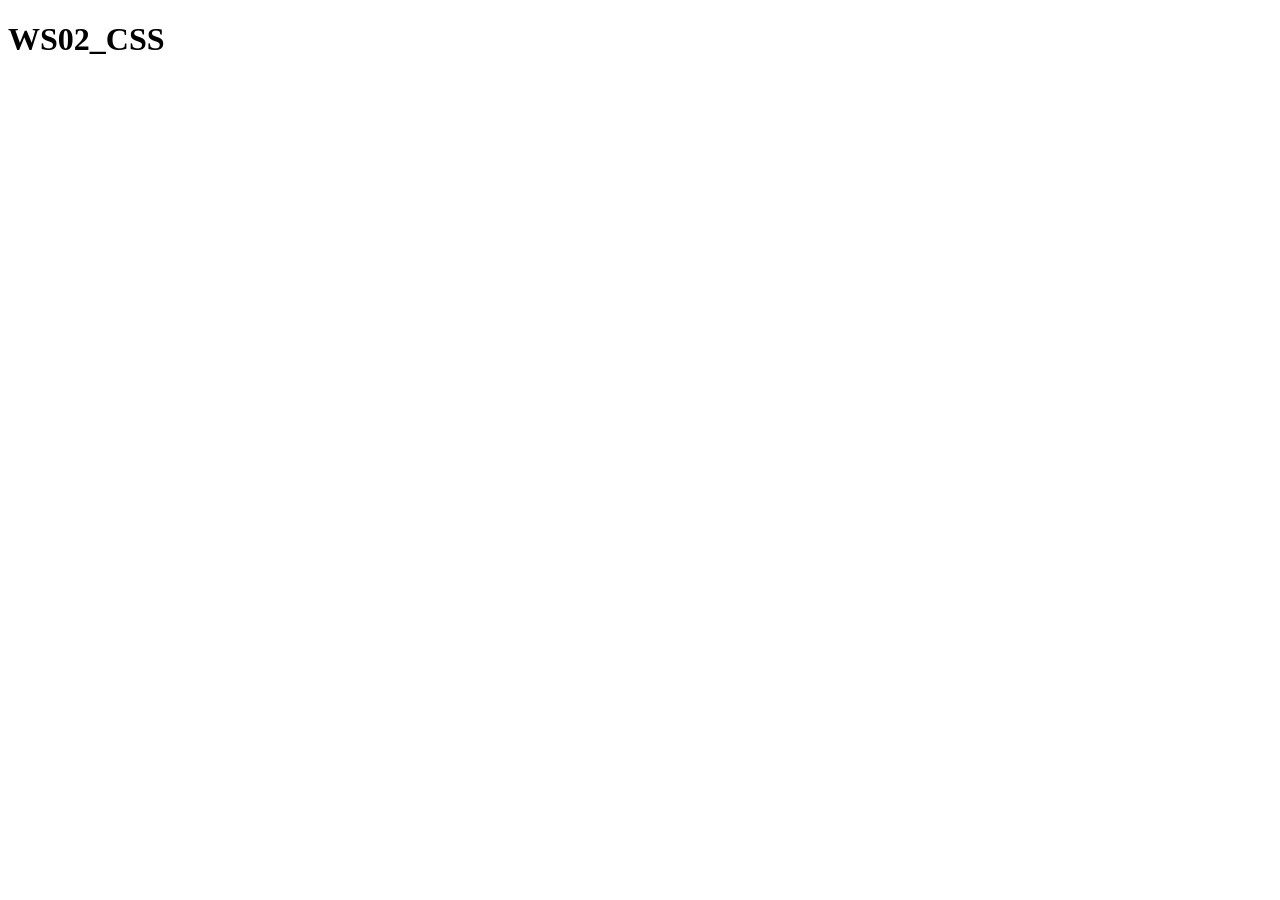
==== WS02_CSS/index.html @ bef0de33 "tehty Indeksit ja kansiot "img" ja "types"" ====
﻿<!DOCTYPE html>
<html lang="en">
<head>
    <meta charset="UTF-8">
    <meta name="viewport" content="width=device-width, initial-scale=1.0">
    <title>WS02_CSS</title>
</head>
<body>
    <h1>WS02_CSS</h1>
</body>
</html>
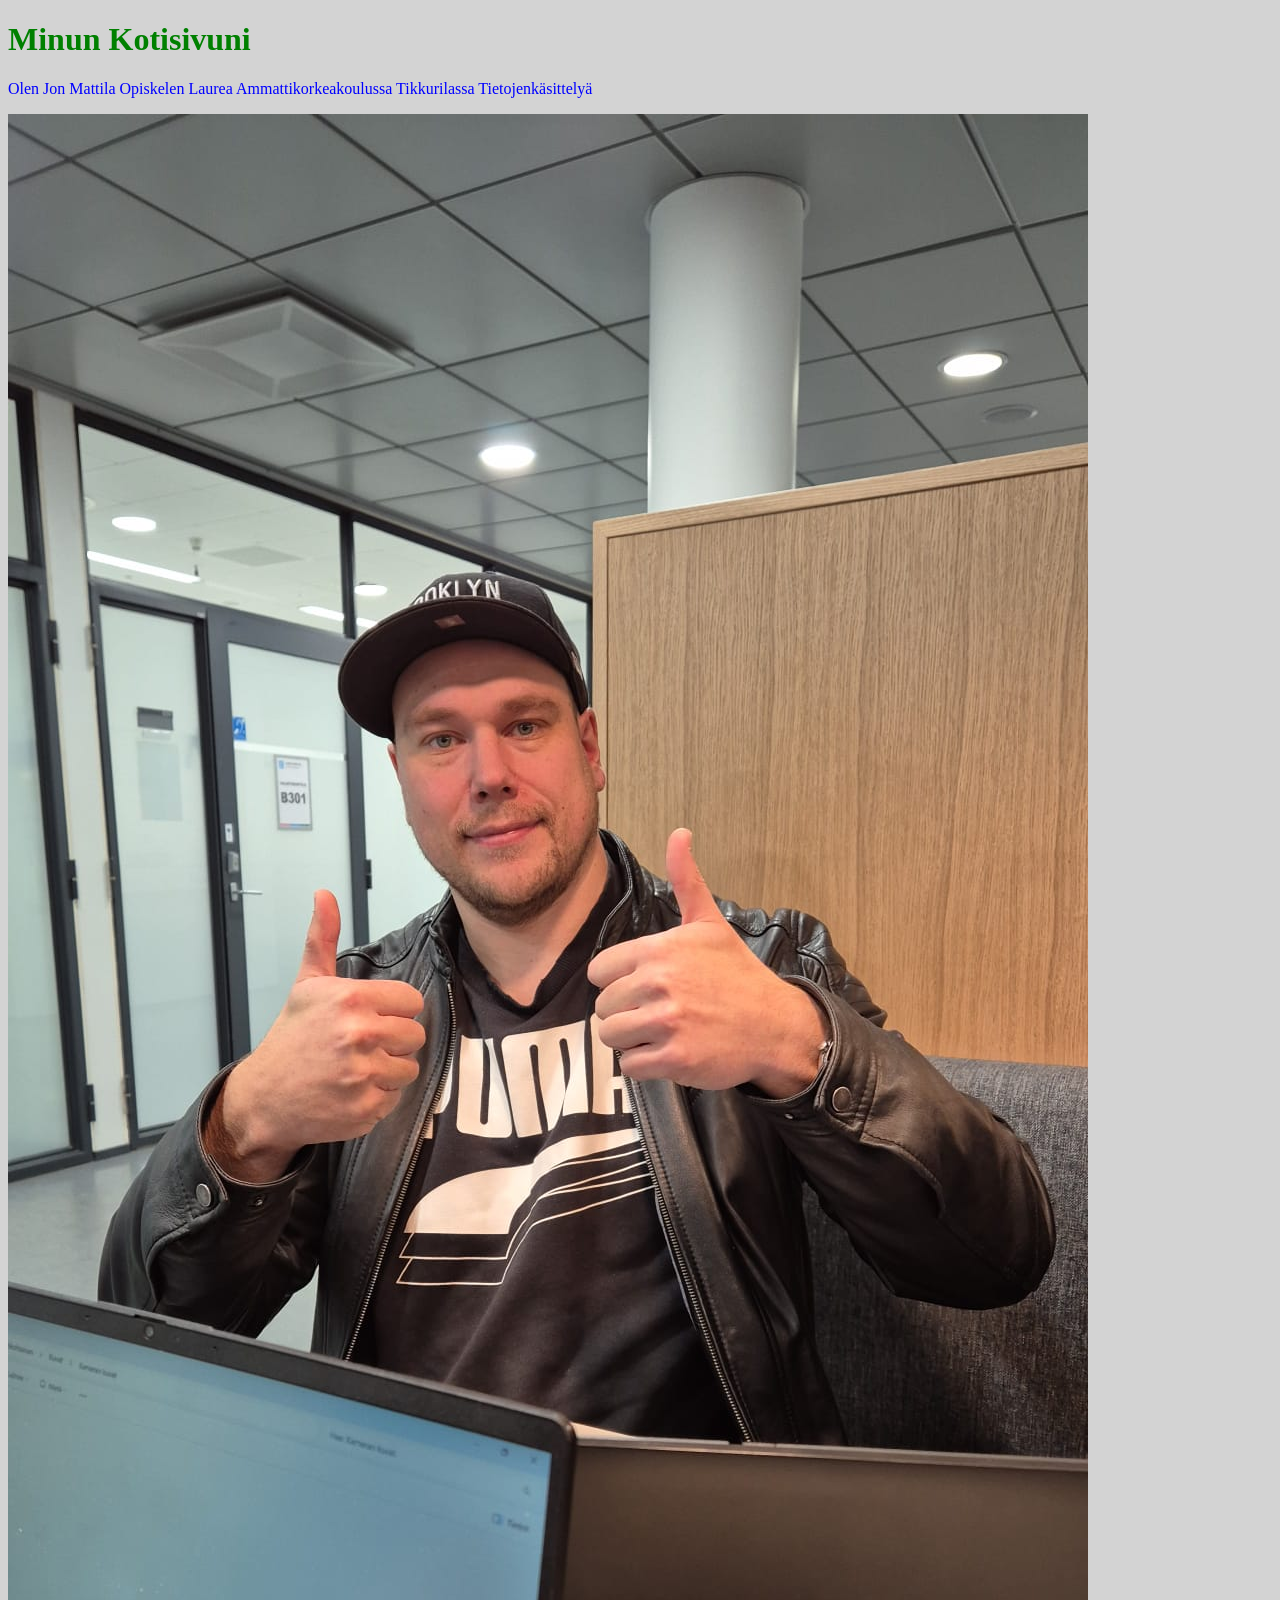
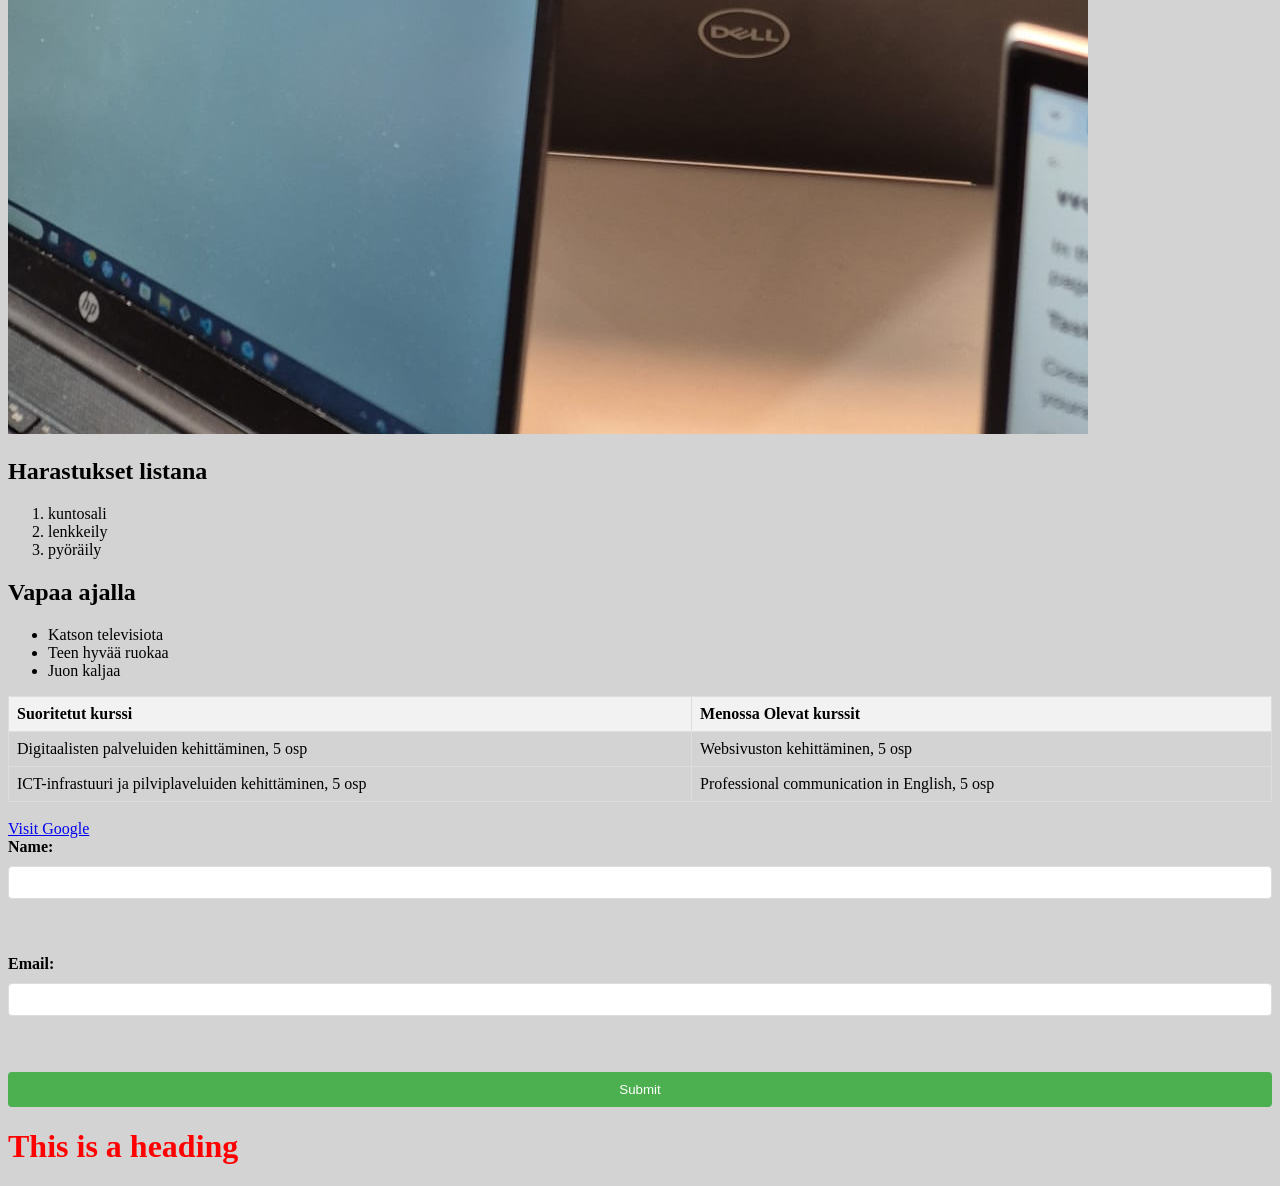
==== commit f29c037f: "css lisäyksiä tehty" ====
--- a/WS02_CSS/index.html
+++ b/WS02_CSS/index.html
@@ -1,11 +1,143 @@
 ﻿<!DOCTYPE html>
-<html lang="en">
-<head>
-    <meta charset="UTF-8">
-    <meta name="viewport" content="width=device-width, initial-scale=1.0">
-    <title>WS02_CSS</title>
-</head>
-<body>
-    <h1>WS02_CSS</h1>
-</body>
+<html>
+  <head>
+    <title>Jon Mattila</title>
+<style>
+      body {
+        background-color: lightgray;
+      }
+
+      h1 {
+        color: green;
+        font-size: 2em;
+      }
+
+      p {
+        color: blue;
+      }
+      
+      div {
+        padding: 20px;
+        margin: 10px;
+      }
+
+      table {
+        border-collapse: collapse;
+        width: 100%;
+      }
+
+      th, td {
+        border: 1px solid #000;
+        padding: 8px;
+        text-align: left;
+      }
+
+      th {
+        background-color: #ddd;
+      }
+
+      table {
+      width: 100%;
+      border-collapse: collapse;
+    }
+    
+    th, td {
+      border: 1px solid #ddd;
+      padding: 8px;
+      text-align: left;
+    }
+    
+    th {
+      background-color: #f2f2f2;
+    }
+    
+    form {
+      display: flex;
+      flex-direction: column;
+      gap: 10px;
+    }
+    
+    label {
+      font-weight: bold;
+    }
+    
+    input[type="text"], input[type="email"] {
+      padding: 8px;
+      border: 1px solid #ddd;
+      border-radius: 4px;
+    }
+    
+    input[type="submit"] {
+      background-color: #4CAF50;
+      color: white;
+      padding: 10px;
+      border: none;
+      border-radius: 4px;
+      cursor: pointer;
+    }
+    
+    input[type="submit"]:hover {
+      background-color: #45a049;
+    }
+    </style>
+
+
+
+<link rel="stylesheet" href="styles.css">
+
+
+
+  </head>
+
+  <body>
+    <h1>Minun Kotisivuni</h1>
+    <p>
+      Olen Jon Mattila Opiskelen Laurea Ammattikorkeakoulussa Tikkurilassa
+      Tietojenkäsittelyä
+    </p>
+    <img src="./images/kuva_sivuun.jpg" alt="Oma kuvani on tässä näkyvillä" />
+
+    <h2>Harastukset listana</h2>
+    <ol>
+      <li>kuntosali</li>
+      <li>lenkkeily</li>
+      <li>pyöräily</li>
+    </ol>
+
+    <h2>Vapaa ajalla</h2>
+    <ul>
+      <li>Katson televisiota</li>
+      <li>Teen hyvää ruokaa</li>
+      <li>Juon kaljaa</li>
+    </ul>
+
+    <table>
+      <tr>
+        <th>Suoritetut kurssi</th>
+        <th>Menossa Olevat kurssit</th>
+      </tr>
+      <tr>
+        <td>Digitaalisten palveluiden kehittäminen, 5 osp</td>
+        <td>Websivuston kehittäminen, 5 osp</td>
+      </tr>
+      <tr>
+        <td>ICT-infrastuuri ja pilviplaveluiden kehittäminen, 5 osp</td>
+        <td>Professional communication in English, 5 osp</td>
+      </tr>
+    </table>
+    <br />
+    <a href="https://www.google.fi">Visit Google</a>
+
+    <form>
+      <label for="name">Name:</label>
+      <input type="text" id="name" name="name" /><br /><br />
+      <label for="email">Email:</label>
+      <input type="email" id="email" name="email" /><br /><br />
+      <input type="submit" value="Submit" />
+    </form>
+
+    <h1 style="color: red;">This is a heading</h1>
+
+
+  </body>
 </html>
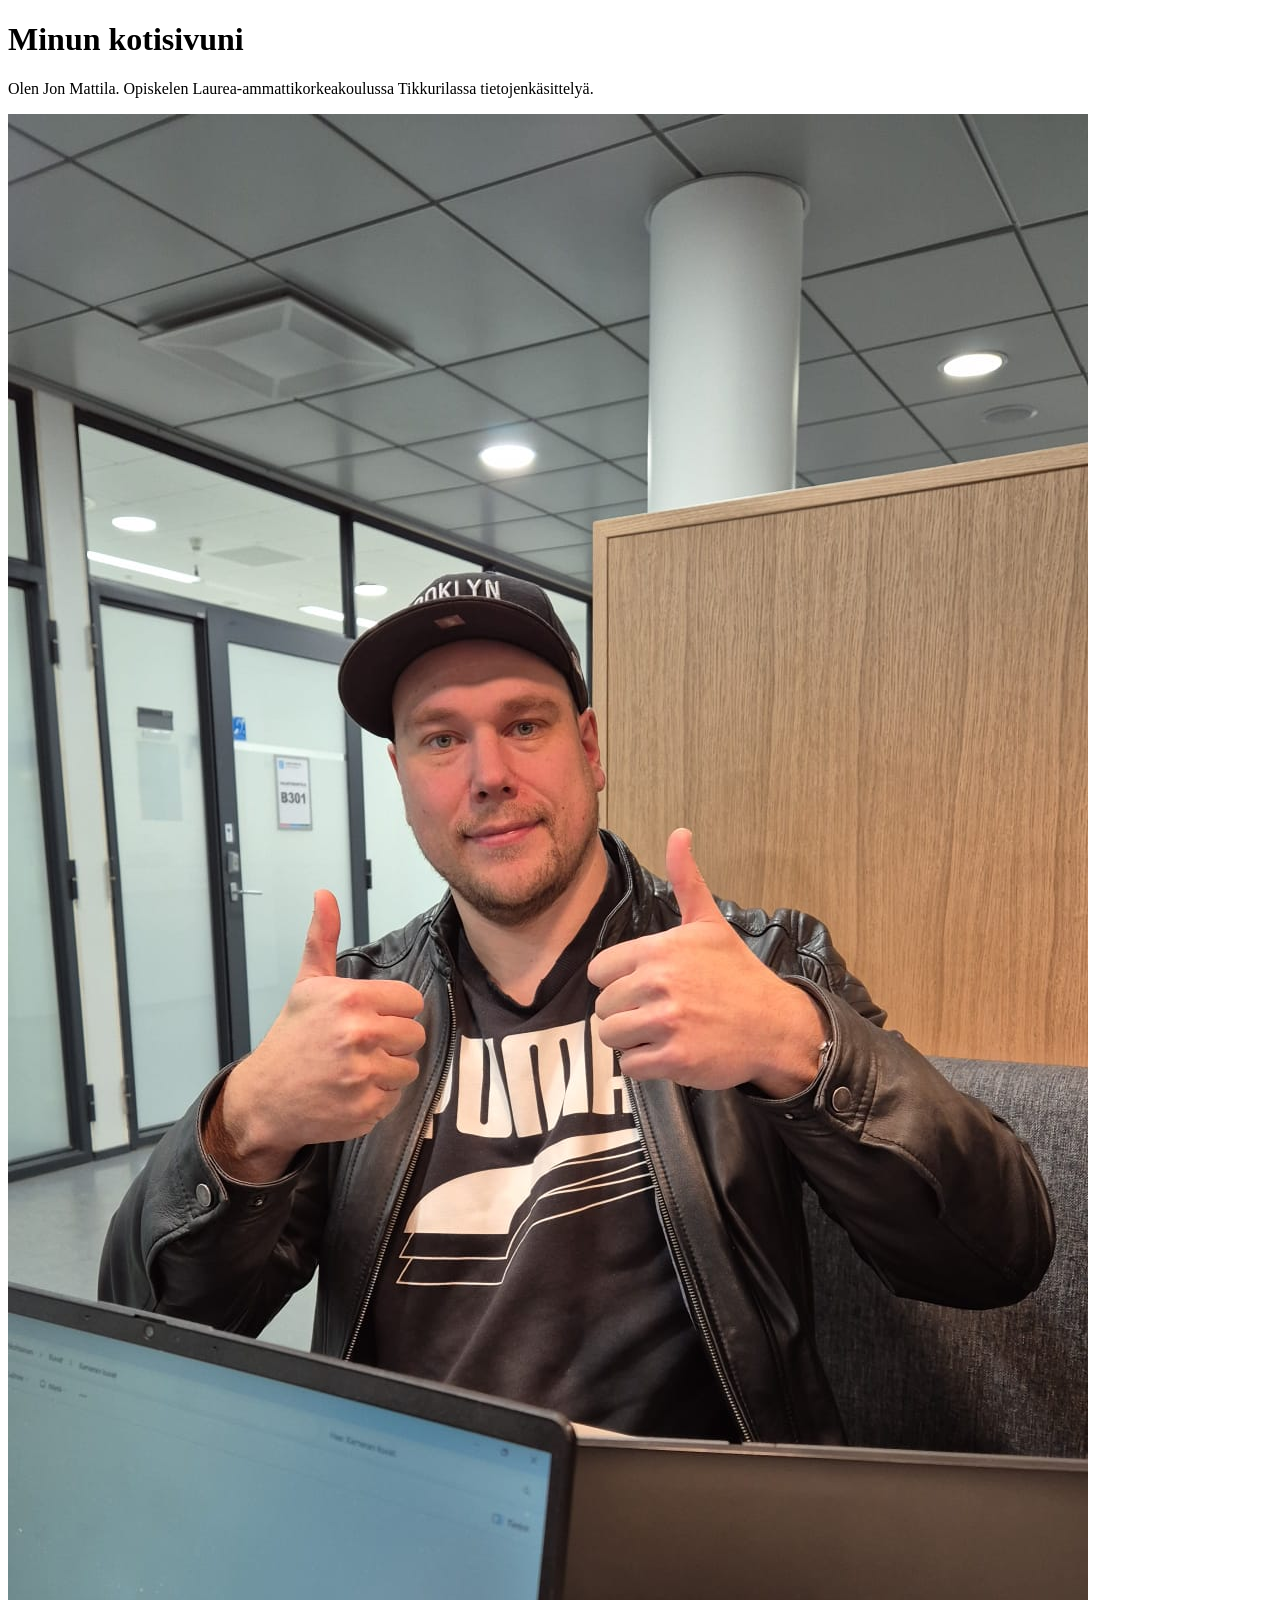
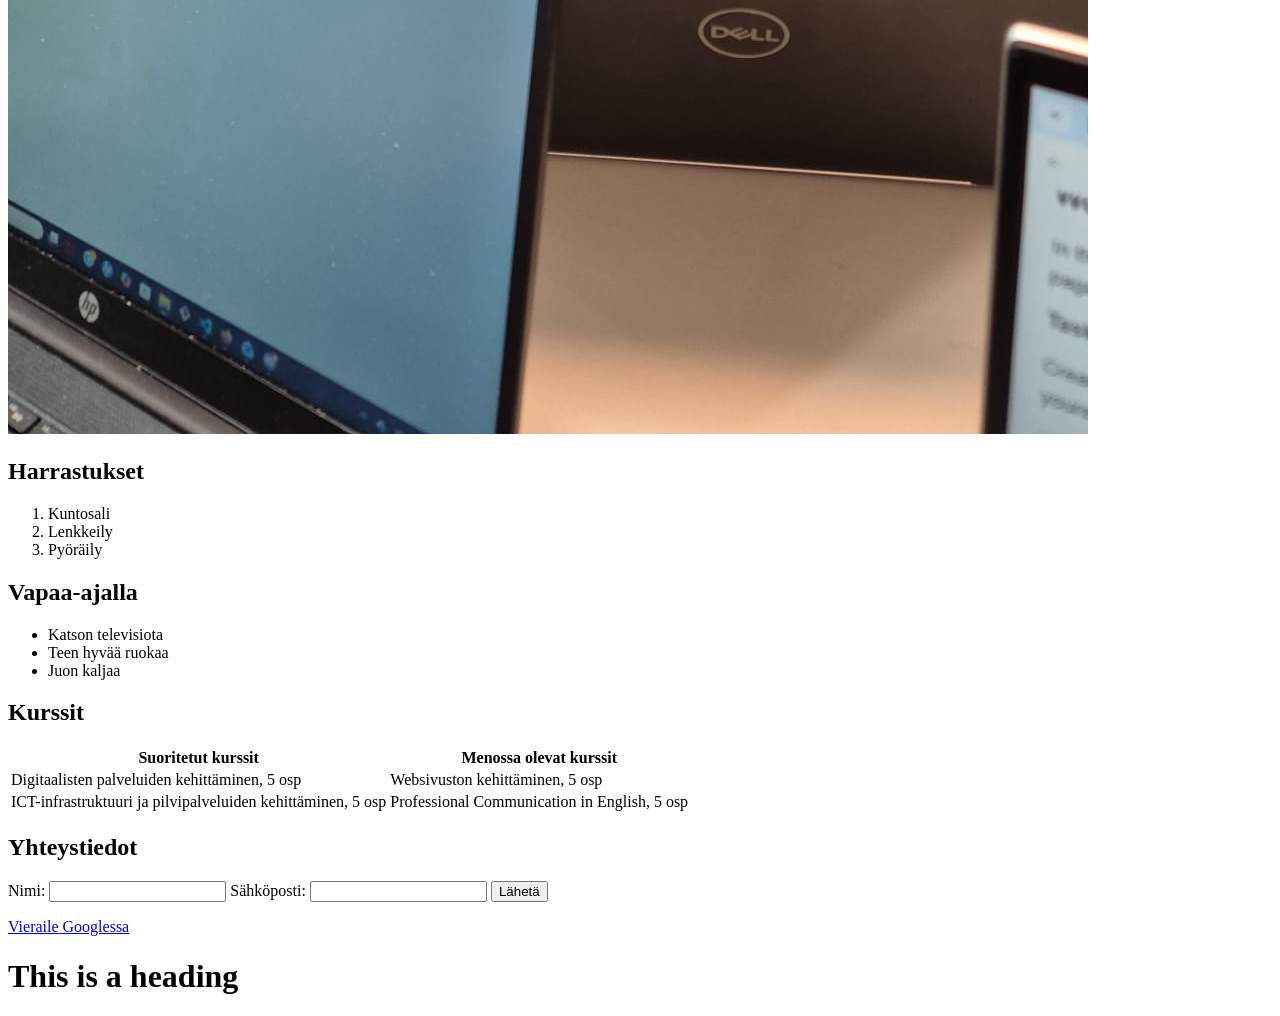
==== commit 042dc928: "tehty korjauksa" ====
--- a/WS02_CSS/index.html
+++ b/WS02_CSS/index.html
@@ -1,143 +1,77 @@
 ﻿<!DOCTYPE html>
-<html>
-  <head>
-    <title>Jon Mattila</title>
-<style>
-      body {
-        background-color: lightgray;
-      }
+<html lang="fi">
+<head>
+  <meta charset="UTF-8">
+  <meta name="viewport" content="width=device-width, initial-scale=1.0">
+  <title>Jon Mattila</title>
+  <link rel="stylesheet" href="styles.css">
+</head>
 
-      h1 {
-        color: green;
-        font-size: 2em;
-      }
+<body>
+  <header>
+    <h1>Minun kotisivuni</h1>
+    <p>
+      Olen Jon Mattila. Opiskelen Laurea-ammattikorkeakoulussa Tikkurilassa tietojenkäsittelyä.
+    </p>
+    <img src="./images/kuva_sivuun.jpg" alt="Oma kuvani" class="pieni-kuva">
+  </header>
 
-      p {
-        color: blue;
-      }
-      
-      div {
-        padding: 20px;
-        margin: 10px;
-      }
+  <section>
+    <h2>Harrastukset</h2>
+    <ol>
+      <li>Kuntosali</li>
+      <li>Lenkkeily</li>
+      <li>Pyöräily</li>
+    </ol>
+  </section>
 
-      table {
-        border-collapse: collapse;
-        width: 100%;
-      }
-
-      th, td {
-        border: 1px solid #000;
-        padding: 8px;
-        text-align: left;
-      }
-
-      th {
-        background-color: #ddd;
-      }
-
-      table {
-      width: 100%;
-      border-collapse: collapse;
-    }
-    
-    th, td {
-      border: 1px solid #ddd;
-      padding: 8px;
-      text-align: left;
-    }
-    
-    th {
-      background-color: #f2f2f2;
-    }
-    
-    form {
-      display: flex;
-      flex-direction: column;
-      gap: 10px;
-    }
-    
-    label {
-      font-weight: bold;
-    }
-    
-    input[type="text"], input[type="email"] {
-      padding: 8px;
-      border: 1px solid #ddd;
-      border-radius: 4px;
-    }
-    
-    input[type="submit"] {
-      background-color: #4CAF50;
-      color: white;
-      padding: 10px;
-      border: none;
-      border-radius: 4px;
-      cursor: pointer;
-    }
-    
-    input[type="submit"]:hover {
-      background-color: #45a049;
-    }
-    </style>
-
-
-
-<link rel="stylesheet" href="styles.css">
-
-
-
-  </head>
-
-  <body>
-    <h1>Minun Kotisivuni</h1>
-    <p>
-      Olen Jon Mattila Opiskelen Laurea Ammattikorkeakoulussa Tikkurilassa
-      Tietojenkäsittelyä
-    </p>
-    <img src="./images/kuva_sivuun.jpg" alt="Oma kuvani on tässä näkyvillä" />
-
-    <h2>Harastukset listana</h2>
-    <ol>
-      <li>kuntosali</li>
-      <li>lenkkeily</li>
-      <li>pyöräily</li>
-    </ol>
-
-    <h2>Vapaa ajalla</h2>
+  <section>
+    <h2>Vapaa-ajalla</h2>
     <ul>
       <li>Katson televisiota</li>
       <li>Teen hyvää ruokaa</li>
       <li>Juon kaljaa</li>
     </ul>
+  </section>
 
+  <section>
+    <h2>Kurssit</h2>
     <table>
-      <tr>
-        <th>Suoritetut kurssi</th>
-        <th>Menossa Olevat kurssit</th>
-      </tr>
-      <tr>
-        <td>Digitaalisten palveluiden kehittäminen, 5 osp</td>
-        <td>Websivuston kehittäminen, 5 osp</td>
-      </tr>
-      <tr>
-        <td>ICT-infrastuuri ja pilviplaveluiden kehittäminen, 5 osp</td>
-        <td>Professional communication in English, 5 osp</td>
-      </tr>
+      <thead>
+        <tr>
+          <th>Suoritetut kurssit</th>
+          <th>Menossa olevat kurssit</th>
+        </tr>
+      </thead>
+      <tbody>
+        <tr>
+          <td>Digitaalisten palveluiden kehittäminen, 5 osp</td>
+          <td>Websivuston kehittäminen, 5 osp</td>
+        </tr>
+        <tr>
+          <td>ICT-infrastruktuuri ja pilvipalveluiden kehittäminen, 5 osp</td>
+          <td>Professional Communication in English, 5 osp</td>
+        </tr>
+      </tbody>
     </table>
-    <br />
-    <a href="https://www.google.fi">Visit Google</a>
+  </section>
 
+  <section>
+    <h2>Yhteystiedot</h2>
     <form>
-      <label for="name">Name:</label>
-      <input type="text" id="name" name="name" /><br /><br />
-      <label for="email">Email:</label>
-      <input type="email" id="email" name="email" /><br /><br />
-      <input type="submit" value="Submit" />
+      <label for="name">Nimi:</label>
+      <input type="text" id="name" name="name" required>
+
+      <label for="email">Sähköposti:</label>
+      <input type="email" id="email" name="email" required>
+
+      <input type="submit" value="Lähetä">
     </form>
+  </section>
 
-    <h1 style="color: red;">This is a heading</h1>
-
-
-  </body>
+  <footer>
+    <p><a href="https://www.google.fi" target="_blank" rel="noopener noreferrer">Vieraile Googlessa</a></p>
+    <h1 class="punainen-otsikko">This is a heading</h1>
+  </footer>
+</body>
 </html>
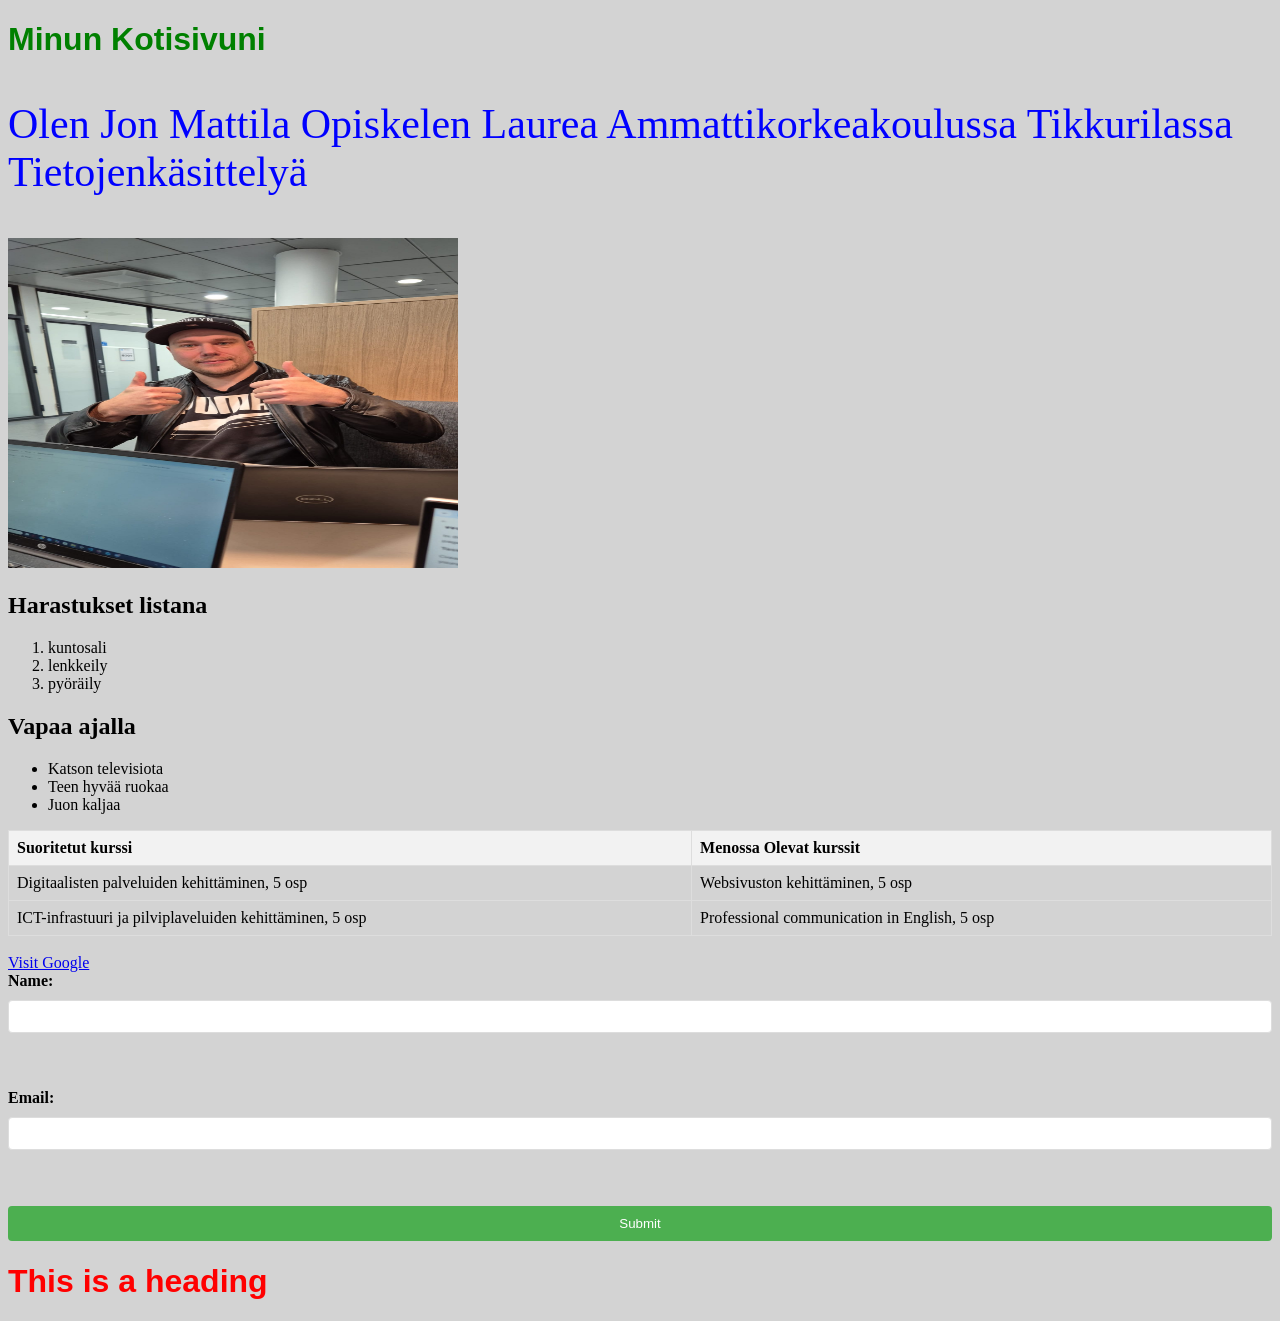
==== commit 63c2a6f6: "TEHTY TEHTÄVÄ 3" ====
--- a/WS02_CSS/index.html
+++ b/WS02_CSS/index.html
@@ -1,77 +1,136 @@
 ﻿<!DOCTYPE html>
 <html lang="fi">
-<head>
-  <meta charset="UTF-8">
-  <meta name="viewport" content="width=device-width, initial-scale=1.0">
-  <title>Jon Mattila</title>
-  <link rel="stylesheet" href="styles.css">
-</head>
+  <head>
+    <meta charset="UTF-8">
+    <title>Jon Mattila</title>
+<link rel="stylesheet" href="styles/styles.css">
+<style>
+      body {
+        background-color: lightgray;
+      }
 
-<body>
-  <header>
-    <h1>Minun kotisivuni</h1>
+      h1 {
+        color: green;
+        font-size: 2em;
+      }
+
+      p {
+        color: blue;
+      }
+      
+      div {
+        padding: 20px;
+        margin: 10px;
+      }
+
+      table {
+        border-collapse: collapse;
+        width: 100%;
+      }
+
+      th, td {
+        border: 1px solid #000;
+        padding: 8px;
+        text-align: left;
+      }
+
+      th {
+        background-color: #ddd;
+      }
+
+      table {
+      width: 100%;
+      border-collapse: collapse;
+    }
+    
+    th, td {
+      border: 1px solid #ddd;
+      padding: 8px;
+      text-align: left;
+    }
+    
+    th {
+      background-color: #f2f2f2;
+    }
+    
+    form {
+      display: flex;
+      flex-direction: column;
+      gap: 10px;
+    }
+    
+    label {
+      font-weight: bold;
+    }
+    
+    input[type="text"], input[type="email"] {
+      padding: 8px;
+      border: 1px solid #ddd;
+      border-radius: 4px;
+    }
+    
+    input[type="submit"] {
+      background-color: #4CAF50;
+      color: white;
+      padding: 10px;
+      border: none;
+      border-radius: 4px;
+      cursor: pointer;
+    }
+    
+    input[type="submit"]:hover {
+      background-color: #45a049;
+    }
+    </style>
+  </head>
+
+  <body>
+    <h1>Minun Kotisivuni</h1>
     <p>
-      Olen Jon Mattila. Opiskelen Laurea-ammattikorkeakoulussa Tikkurilassa tietojenkäsittelyä.
+      Olen Jon Mattila Opiskelen Laurea Ammattikorkeakoulussa Tikkurilassa
+      Tietojenkäsittelyä
     </p>
-    <img src="./images/kuva_sivuun.jpg" alt="Oma kuvani" class="pieni-kuva">
-  </header>
+    <img src="./images/kuva_sivuun.jpg" alt="Oma kuvani on tässä näkyvillä" />
 
-  <section>
-    <h2>Harrastukset</h2>
+    <h2>Harastukset listana</h2>
     <ol>
-      <li>Kuntosali</li>
-      <li>Lenkkeily</li>
-      <li>Pyöräily</li>
+      <li>kuntosali</li>
+      <li>lenkkeily</li>
+      <li>pyöräily</li>
     </ol>
-  </section>
 
-  <section>
-    <h2>Vapaa-ajalla</h2>
+    <h2>Vapaa ajalla</h2>
     <ul>
       <li>Katson televisiota</li>
       <li>Teen hyvää ruokaa</li>
       <li>Juon kaljaa</li>
     </ul>
-  </section>
 
-  <section>
-    <h2>Kurssit</h2>
     <table>
-      <thead>
-        <tr>
-          <th>Suoritetut kurssit</th>
-          <th>Menossa olevat kurssit</th>
-        </tr>
-      </thead>
-      <tbody>
-        <tr>
-          <td>Digitaalisten palveluiden kehittäminen, 5 osp</td>
-          <td>Websivuston kehittäminen, 5 osp</td>
-        </tr>
-        <tr>
-          <td>ICT-infrastruktuuri ja pilvipalveluiden kehittäminen, 5 osp</td>
-          <td>Professional Communication in English, 5 osp</td>
-        </tr>
-      </tbody>
+      <tr>
+        <th>Suoritetut kurssi</th>
+        <th>Menossa Olevat kurssit</th>
+      </tr>
+      <tr>
+        <td>Digitaalisten palveluiden kehittäminen, 5 osp</td>
+        <td>Websivuston kehittäminen, 5 osp</td>
+      </tr>
+      <tr>
+        <td>ICT-infrastuuri ja pilviplaveluiden kehittäminen, 5 osp</td>
+        <td>Professional communication in English, 5 osp</td>
+      </tr>
     </table>
-  </section>
+    <br />
+    <a href="https://www.google.fi">Visit Google</a>
 
-  <section>
-    <h2>Yhteystiedot</h2>
     <form>
-      <label for="name">Nimi:</label>
-      <input type="text" id="name" name="name" required>
+      <label for="name">Name:</label>
+      <input type="text" id="name" name="name" /><br /><br />
+      <label for="email">Email:</label>
+      <input type="email" id="email" name="email" /><br /><br />
+      <input type="submit" value="Submit" />
+    </form>
 
-      <label for="email">Sähköposti:</label>
-      <input type="email" id="email" name="email" required>
-
-      <input type="submit" value="Lähetä">
-    </form>
-  </section>
-
-  <footer>
-    <p><a href="https://www.google.fi" target="_blank" rel="noopener noreferrer">Vieraile Googlessa</a></p>
-    <h1 class="punainen-otsikko">This is a heading</h1>
-  </footer>
-</body>
-</html>
+    <h1 style="color: red;">This is a heading</h1>
+  </body>
+</html>
--- a/WS02_CSS/styles/styles.css
+++ b/WS02_CSS/styles/styles.css
@@ -0,0 +1,71 @@
+h1 {
+  color: blue;
+  font-family: Arial, sans-serif;
+  font-size: 3em;
+}
+
+p {
+  color: rgba(0, 255, 255, 0.69);
+  font-size: 42px;
+}
+
+body {
+  background-color: rgb(255, 255, 255);
+}
+
+div {
+  padding: 20px;
+  margin: 10px;
+}
+
+img {
+  width: 450px;
+  height: 330px;
+}
+
+table {
+  width: 35%;
+  border-collapse: collapse;
+  margin: 0 auto;
+}
+
+th, td {
+  border: 5px solid #4956ce;
+  padding: 15px;
+  text-align: center;
+  vertical-align: middle;
+}
+
+th {
+  background-color: #207cfc;
+}
+
+form {
+  display: flex;
+  flex-direction: column;
+  gap: 3px;
+}
+
+label {
+  font-weight: bold;
+}
+
+input[type="text"],
+input[type="email"] {
+  padding: 15px;
+  border: 3px solid #ddd;
+  border-radius: 15px;
+}
+
+input[type="submit"] {
+  background-color: #4CAF50;
+  color: white;
+  padding: 10px;
+  border: none;
+  border-radius: 4px;
+  cursor: pointer;
+}
+
+input[type="submit"]:hover {
+  background-color: #45a049;
+}
